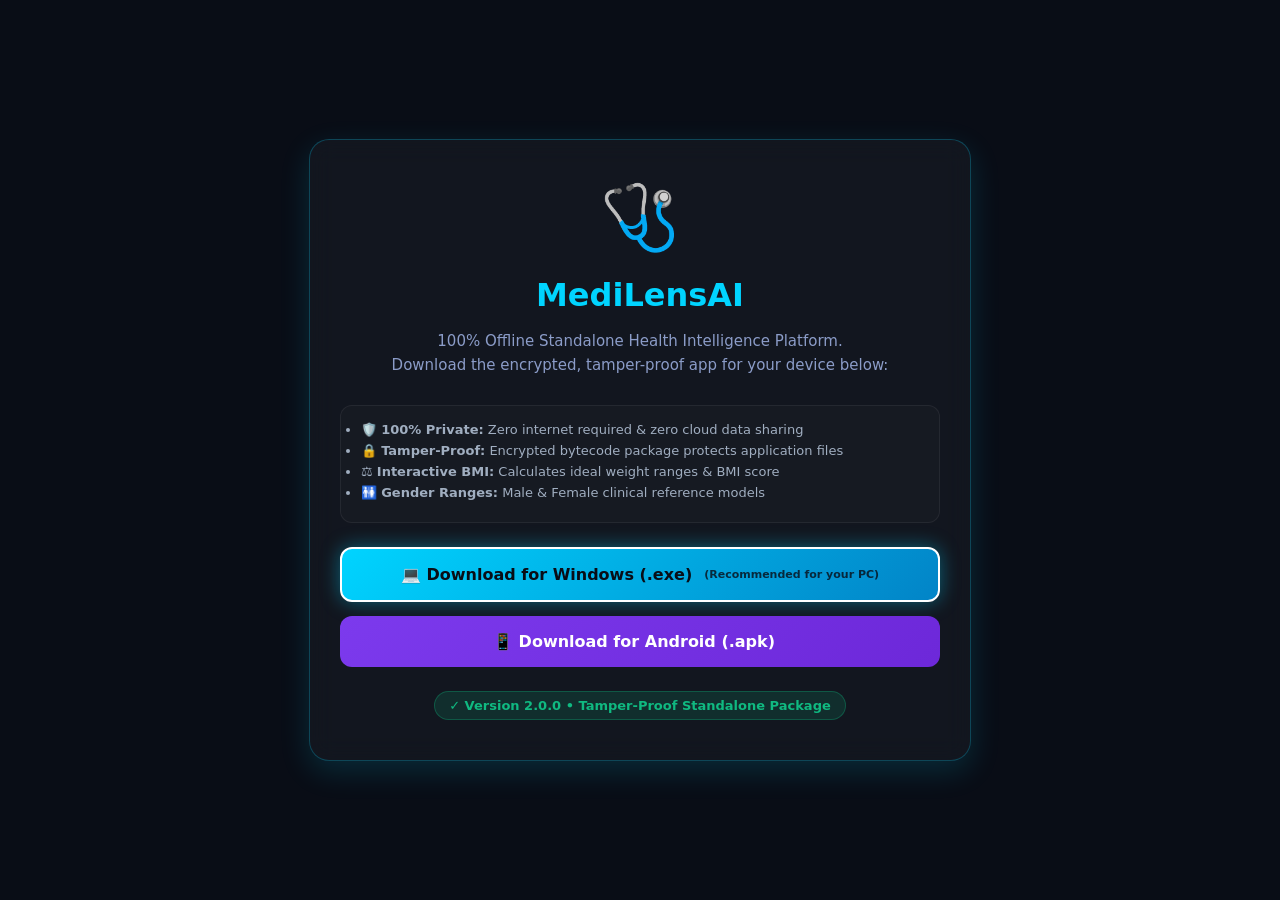
==== public_portal/index.html @ 209553f3 "Add PyInstaller build specification, run_desktop entry point, and public download portal" ====
<!DOCTYPE html>
<html lang="en">
<head>
  <meta charset="UTF-8"/>
  <meta name="viewport" content="width=device-width, initial-scale=1.0"/>
  <title>Download MediLensAI — Standalone Offline App</title>
  <style>
    :root { --bg: #090d16; --card: rgba(255,255,255,0.04); --cyan: #00d4ff; --purple: #7c3aed; }
    body { font-family: system-ui, -apple-system, sans-serif; background: var(--bg); color: #e8f0ff; min-height: 100vh; display: flex; align-items: center; justify-content: center; margin: 0; padding: 20px; box-sizing: border-box; }
    .card { max-width: 600px; width: 100%; background: var(--card); border: 1px solid rgba(0,212,255,0.25); border-radius: 20px; padding: 40px 30px; text-align: center; box-shadow: 0 10px 30px rgba(0,212,255,0.15); backdrop-filter: blur(12px); }
    h1 { color: var(--cyan); font-size: 32px; margin-bottom: 8px; font-weight: 800; }
    p { color: #8b9cc8; font-size: 15px; margin-bottom: 28px; line-height: 1.6; }
    .btn-group { display: flex; flex-direction: column; gap: 14px; margin-bottom: 24px; }
    .btn { display: flex; align-items: center; justify-content: center; gap: 12px; padding: 16px 24px; border-radius: 12px; font-weight: 700; text-decoration: none; font-size: 16px; transition: all 0.2s ease; }
    .btn-win { background: linear-gradient(135deg, var(--cyan), #0284c7); color: #090d16; }
    .btn-apk { background: linear-gradient(135deg, var(--purple), #6d28d9); color: #ffffff; }
    .btn-recommended { border: 2px solid #fff; box-shadow: 0 0 20px rgba(0, 212, 255, 0.4); }
    .ver-badge { font-size: 13px; color: #10b981; font-weight: 700; background: rgba(16,185,129,0.15); border: 1px solid rgba(16,185,129,0.3); padding: 6px 14px; border-radius: 20px; display: inline-block; }
    .feature-list { text-align: left; background: rgba(255,255,255,0.02); border: 1px solid rgba(255,255,255,0.06); border-radius: 12px; padding: 16px 20px; margin-bottom: 24px; font-size: 13px; color: #a0aec0; }
    .feature-list li { margin-bottom: 6px; }
  </style>
</head>
<body>
  <div class="card">
    <div style="font-size: 64px; margin-bottom: 16px;">🩺</div>
    <h1>MediLensAI</h1>
    <p>100% Offline Standalone Health Intelligence Platform.<br>Download the encrypted, tamper-proof app for your device below:</p>

    <ul class="feature-list">
      <li>🛡️ <strong>100% Private:</strong> Zero internet required & zero cloud data sharing</li>
      <li>🔒 <strong>Tamper-Proof:</strong> Encrypted bytecode package protects application files</li>
      <li>⚖️ <strong>Interactive BMI:</strong> Calculates ideal weight ranges & BMI score</li>
      <li>🚻 <strong>Gender Ranges:</strong> Male & Female clinical reference models</li>
    </ul>

    <div class="btn-group">
      <!-- Windows Desktop Button -->
      <a id="btn-windows" href="https://github.com/Nandhakumar-18/MediLens-Ai/releases/download/v2.0.0/MediLensAI_Setup.exe" class="btn btn-win">
        💻 Download for Windows (.exe) <span id="win-tag" style="font-size:11px; opacity:0.8;"></span>
      </a>

      <!-- Android Mobile Button -->
      <a id="btn-android" href="https://github.com/Nandhakumar-18/MediLens-Ai/releases/download/v2.0.0/MediLensAI.apk" class="btn btn-apk">
        📱 Download for Android (.apk) <span id="apk-tag" style="font-size:11px; opacity:0.8;"></span>
      </a>
    </div>

    <div class="ver-badge">✓ Version 2.0.0 • Tamper-Proof Standalone Package</div>
  </div>

  <script>
    // Device Auto-Detection Script
    const isMobile = /Android|webOS|iPhone|iPad|iPod|BlackBerry|IEMobile|Opera Mini/i.test(navigator.userAgent);
    const winBtn = document.getElementById('btn-windows');
    const apkBtn = document.getElementById('btn-android');

    if (isMobile) {
      apkBtn.classList.add('btn-recommended');
      document.getElementById('apk-tag').textContent = '(Recommended for your phone)';
    } else {
      winBtn.classList.add('btn-recommended');
      document.getElementById('win-tag').textContent = '(Recommended for your PC)';
    }
  </script>
</body>
</html>
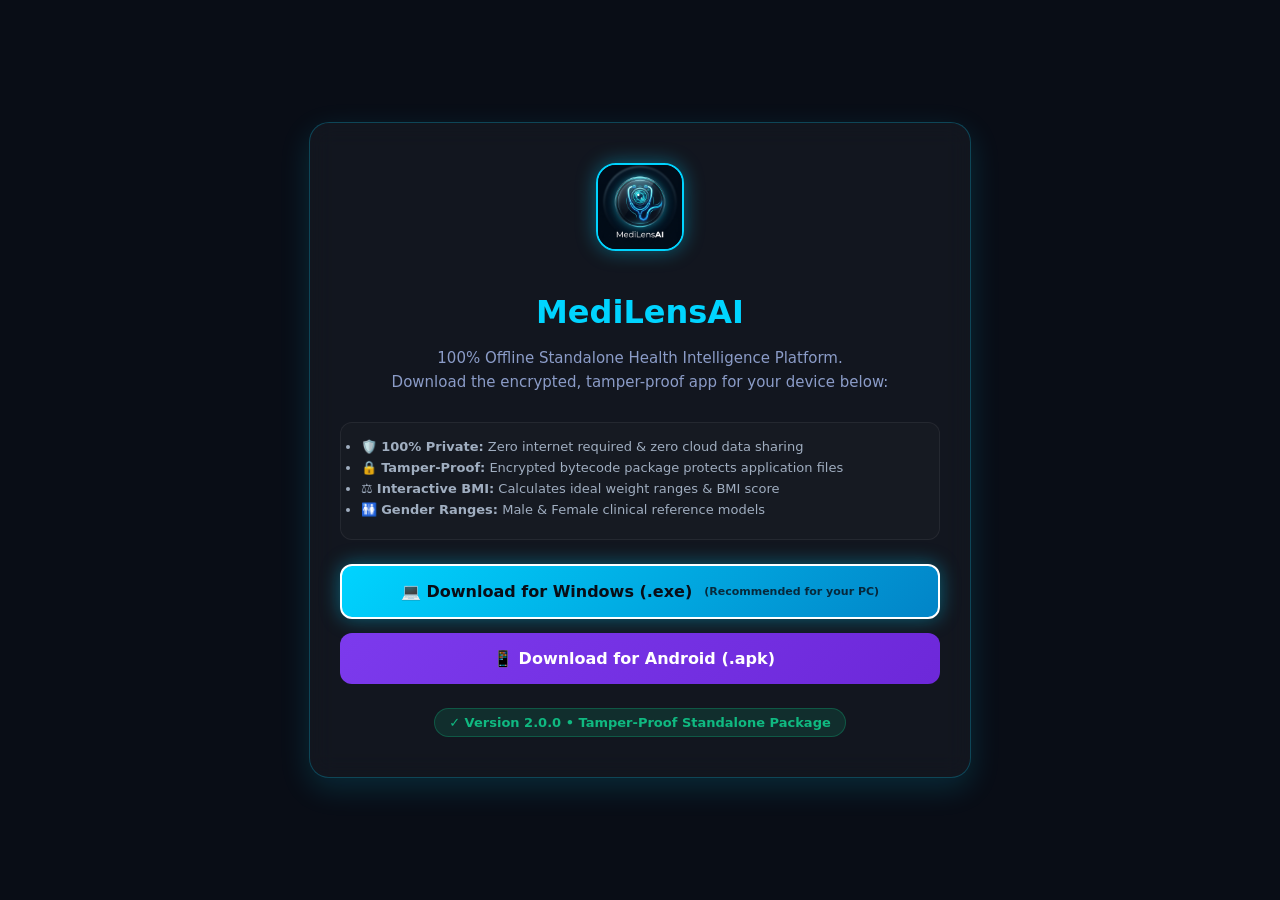
==== commit 09ad131c: "Update clean code, logo assets, and gitignore for Render & Vercel deployment" ====
--- a/public_portal/index.html
+++ b/public_portal/index.html
@@ -22,7 +22,7 @@
 </head>
 <body>
   <div class="card">
-    <div style="font-size: 64px; margin-bottom: 16px;">🩺</div>
+    <img src="logo.png" alt="MediLensAI Logo" style="width: 84px; height: 84px; border-radius: 20px; border: 2px solid var(--cyan); margin-bottom: 16px; box-shadow: 0 0 20px rgba(0, 212, 255, 0.4); object-fit: cover;">
     <h1>MediLensAI</h1>
     <p>100% Offline Standalone Health Intelligence Platform.<br>Download the encrypted, tamper-proof app for your device below:</p>
 
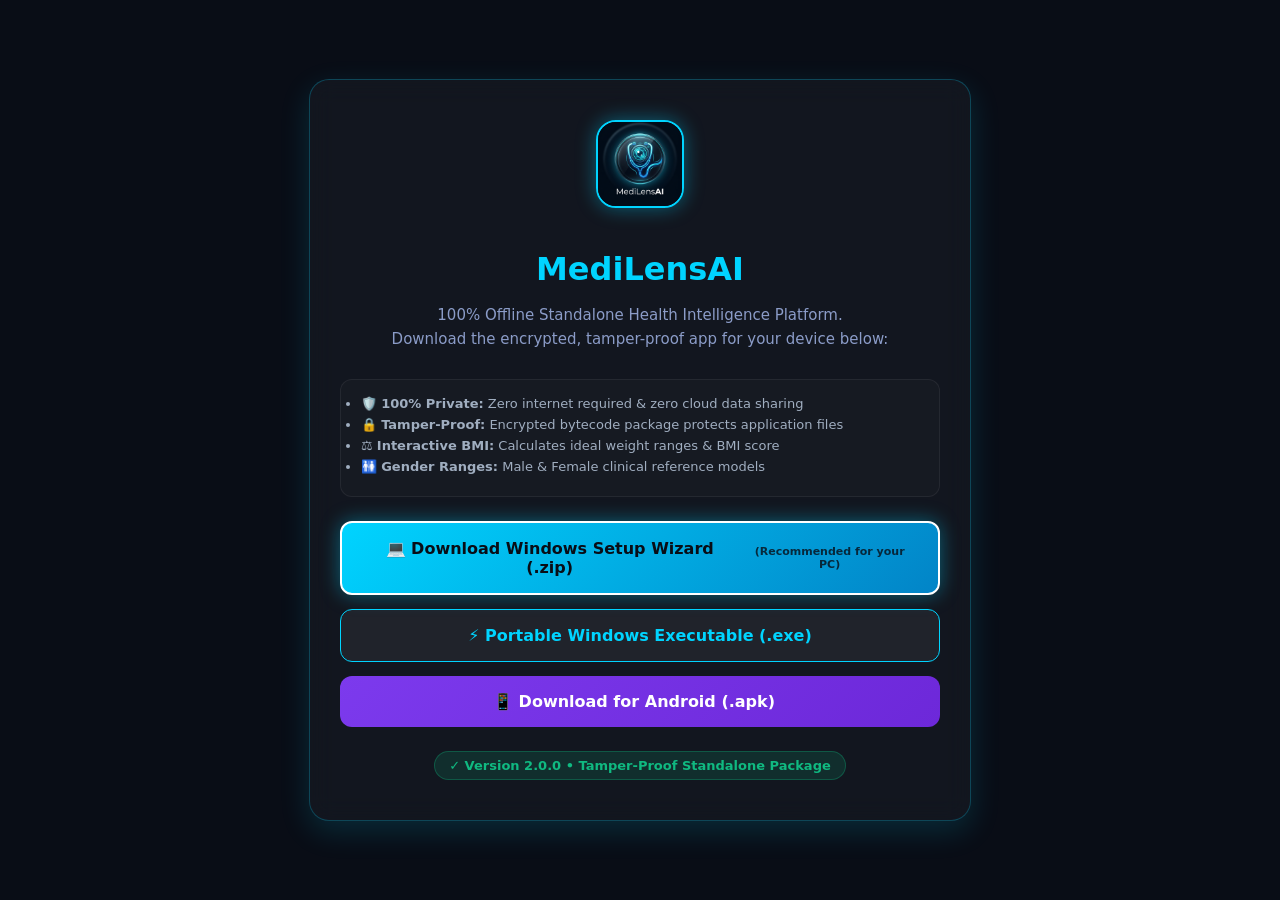
==== commit 7b6ddde2: "Update public download portal with Windows Setup Wizard and Portable Executable options" ====
--- a/public_portal/index.html
+++ b/public_portal/index.html
@@ -34,9 +34,14 @@
     </ul>
 
     <div class="btn-group">
-      <!-- Windows Desktop Button -->
-      <a id="btn-windows" href="https://github.com/Nandhakumar-18/MediLens-Ai/releases/download/v2.0.0/MediLensAI_Setup.exe" class="btn btn-win">
-        💻 Download for Windows (.exe) <span id="win-tag" style="font-size:11px; opacity:0.8;"></span>
+      <!-- Windows Setup Installer Button -->
+      <a id="btn-windows" href="https://github.com/Nandhakumar-18/MediLens-Ai/releases/download/v2.0.0/MediLensAI_Windows_Installer.zip" class="btn btn-win">
+        💻 Download Windows Setup Wizard (.zip) <span id="win-tag" style="font-size:11px; opacity:0.8;"></span>
+      </a>
+
+      <!-- Portable Executable Button -->
+      <a id="btn-portable" href="https://github.com/Nandhakumar-18/MediLens-Ai/releases/download/v2.0.0/MediLensAI_Setup.exe" class="btn" style="background: rgba(255,255,255,0.06); border: 1px solid var(--cyan); color: var(--cyan);">
+        ⚡ Portable Windows Executable (.exe)
       </a>
 
       <!-- Android Mobile Button -->
